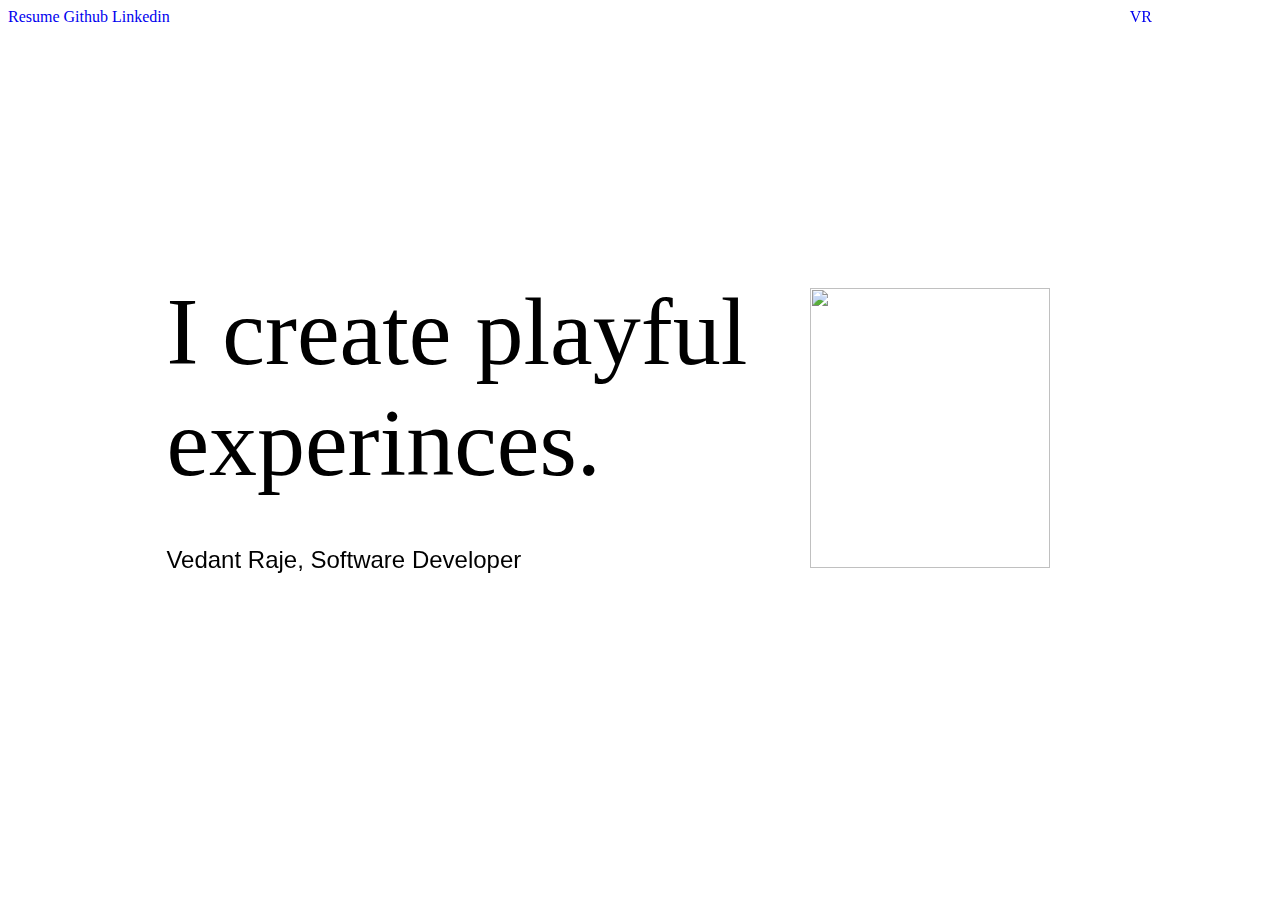
==== index.html @ 90a205d5 "Update and rename personal info.html to index.html" ====
<!DOCTYPE html>
<html lang="en">
    <head>
    <meta charset="UTF-8">
    <meta http-equiv="X-UA Compatible" content="IE=edge">
<meta name="viewport" content="width=device-width, initial-scale-1.0">
<title>Personal Info</title>
<link rel="stylesheet" href="css.css">
<script src="js.js"></script>
</head>
<body> 
   <nav>
                <style>li {
                    float: left;
                  }
                  
                  li a {
                    display: block;
                    position: left;
                    color: rgb(0, 0, 0);
                    text-align: left;
                    padding: 10px 12px;
                    text-decoration: none;
                  }
                  
                  li a:hover {
                    background-color: #915f5f;
                  }        
                  </style>  
                  </head>
                  <body>
                    <div id="sname">
                        <a style="text-decoration:none;" href="*">Resume</a>
                        <a style="text-decoration:none;"href="https://github.com/RajeVedant">Github</a>
                        <a style="text-decoration:none;"href="https://www.linkedin.com/in/vedant-raje-bb7827291/">Linkedin</a>
                        <a style="text-decoration:none; position: fixed; right: 10%;" href="*">VR</a>
                    </div>
            </nav>
            <style>
              img {
                position: fixed; right: 18%; top: 32%;
                width: 240px;
                height: 280px;
              }
            </style>
          </head>
          <body>
            <p>
                <img src="C:\Users\ADMIN\Desktop\vedant.png">
            <p style="font-family: asdf;font-size: 600%; position: fixed; top: 20%; left:13%; width: 600px;" >I create <span class="playful">playful</span> experinces.</p>
            <p style=" font-family:Arial, Helvetica, sans-serif; position: fixed; top: 58%; left: 13%; font-size: 150%;" >Vedant Raje, Software Developer</p>
            <div class="slider-thumb"></div>
            
  
</body>
</html>
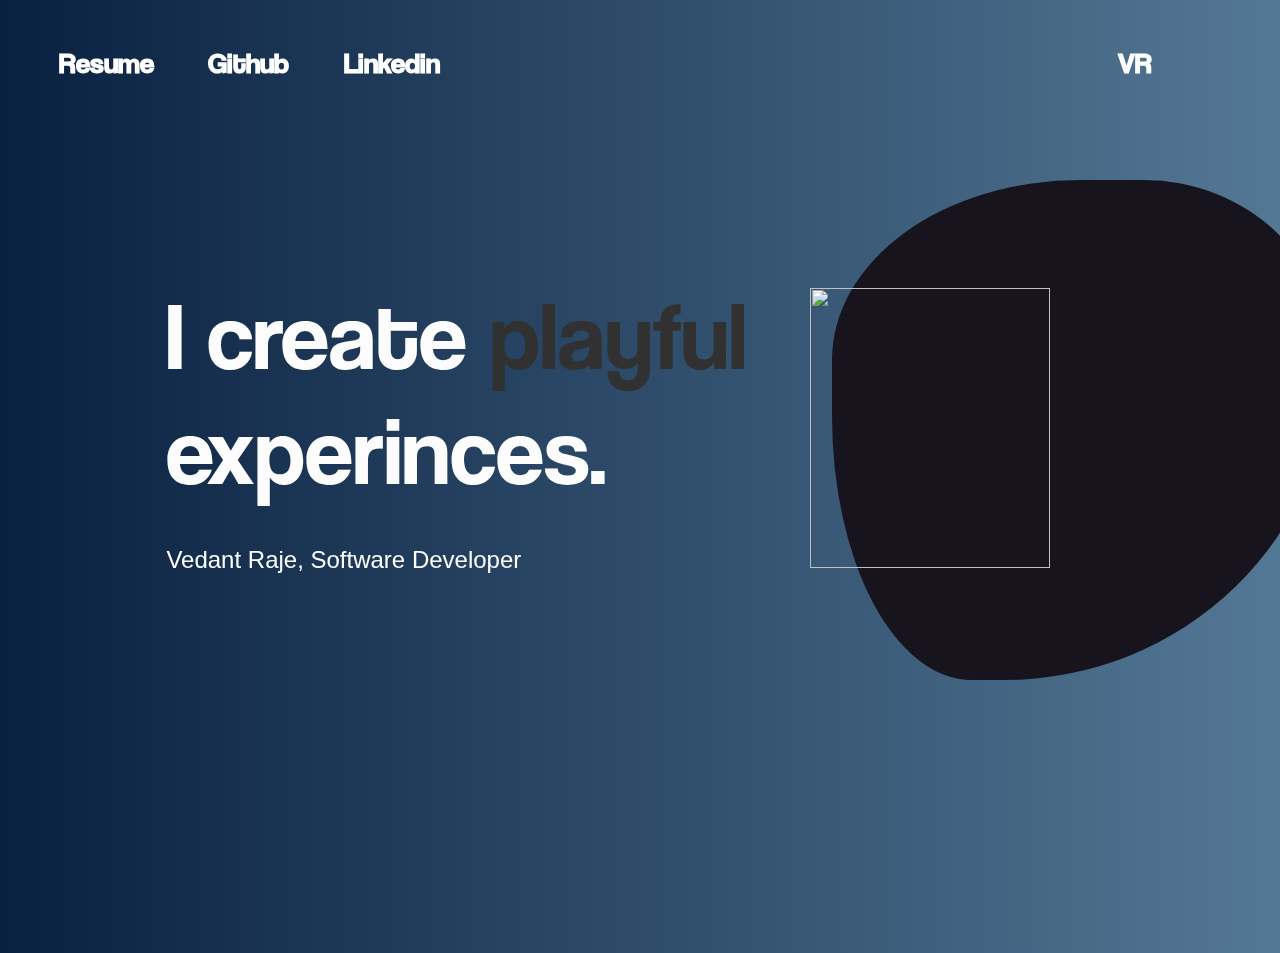
==== commit 58546488: "Update index.html" ====
--- a/index.html
+++ b/index.html
@@ -46,7 +46,7 @@
           </head>
           <body>
             <p>
-                <img src="C:\Users\ADMIN\Desktop\vedant.png">
+                <img src="https://c0mpli.github.io/personalwebsite/static/media/personIcon.396ef378ca75af71485d.png">
             <p style="font-family: asdf;font-size: 600%; position: fixed; top: 20%; left:13%; width: 600px;" >I create <span class="playful">playful</span> experinces.</p>
             <p style=" font-family:Arial, Helvetica, sans-serif; position: fixed; top: 58%; left: 13%; font-size: 150%;" >Vedant Raje, Software Developer</p>
             <div class="slider-thumb"></div>
--- a/css.css
+++ b/css.css
@@ -0,0 +1,140 @@
+@font-face {
+    font-family: "asdf";
+    src: url(coolvetica\ rg.otf);
+}
+body{
+    background-color: rgb(0, 0, 0);
+    color: rgb(252, 252, 252);
+}
+#sname {
+    margin-top: 45px;
+    margin-left: 0%;
+    position: left;
+    margin-bottom: 100px;
+    color: rgba(8, 8, 8, 0.7);
+    font-family: "asdf";
+}
+
+#sname a {
+    font-weight: bold;
+    font-size: 180%;
+    transition: all 500ms;
+    font-family: "asdf";
+    padding-left: 4%;
+    color: white;
+    position: left;
+}
+    
+#sname a:hover {
+    font-size: 40px;
+    font-size-adjust: 20px;
+}
+#name {
+    font-family: "asdf";
+    position: relative;
+    right: 40px;
+
+}
+  .playful {
+    
+    font-family: "asdf";
+    color:#313131;
+    font: size 600%;;
+    -webkit-animation:colorchange 20s infinite alternate;
+    
+    
+  }
+
+  @-webkit-keyframes colorchange {
+    0% {
+      
+      color: blue;
+    }
+    
+    10% {
+      
+      color: #8e44ad;
+    }
+    
+    20% {
+      
+      color: #1abc9c;
+    }
+    
+    30% {
+      
+      color: #d35400;
+    }
+    
+    40% {
+      
+      color: rgb(250, 2, 167);
+    }
+    
+    50% {
+      
+      color: #5d345e;
+    }
+    
+    60% {
+      
+      color: blue;
+    }
+    
+    70% {
+      
+      color: #2980b9;
+    }
+    80% {
+   
+      color: #f1c40f;
+    }
+    
+    90% {
+   
+      color: #29b959;
+    }
+    
+    100% {
+      
+      color: pink;
+    }
+}
+body {
+  height: 100vh;
+   background: linear-gradient(90deg,#09203f,#537895);
+
+}
+
+.slider-thumb::before {
+  position: absolute;
+  content: "";
+  left: 65%;
+  top: 20%;
+  width: 500px;
+  height: 500px;
+  background: #17141d;
+  border-radius: 62% 47% 82% 35% / 45% 45% 80% 66%;
+  will-change: border-radius, transform, opacity;
+  animation: sliderShape 5s linear infinite;
+  display: block;
+  z-index: -1;
+  -webkit-animation: sliderShape 5s linear infinite;
+}
+@keyframes sliderShape{
+  0%,100%{
+  border-radius: 42% 58% 70% 30% / 45% 45% 55% 55%;
+    transform: translate3d(0,0,0) rotateZ(0.01deg);
+  }
+  34%{
+      border-radius: 70% 30% 46% 54% / 30% 29% 71% 70%;
+    transform:  translate3d(0,5px,0) rotateZ(0.01deg);
+  }
+  50%{
+    transform: translate3d(0,0,0) rotateZ(0.01deg);
+  }
+  67%{
+    border-radius: 100% 60% 60% 100% / 100% 100% 60% 60% ;
+    transform: translate3d(0,-3px,0) rotateZ(0.01deg);
+  }
+}
